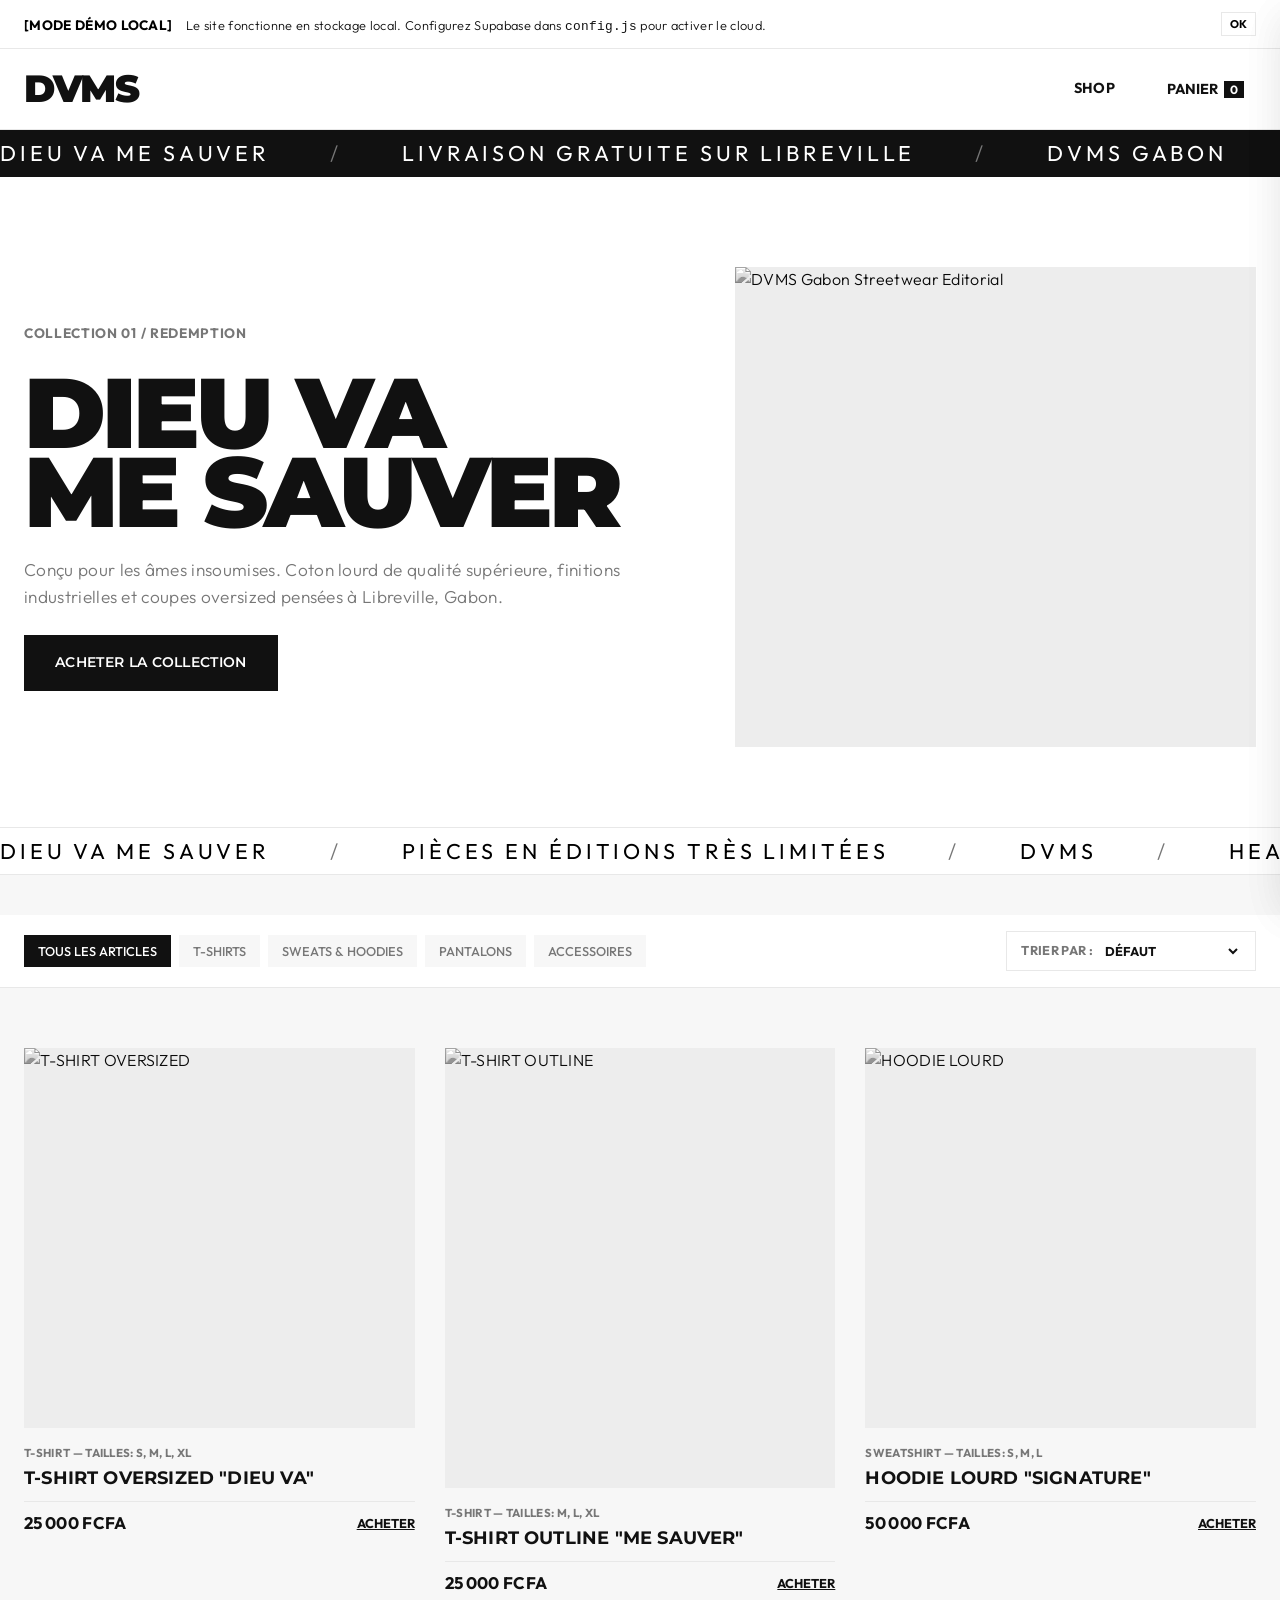
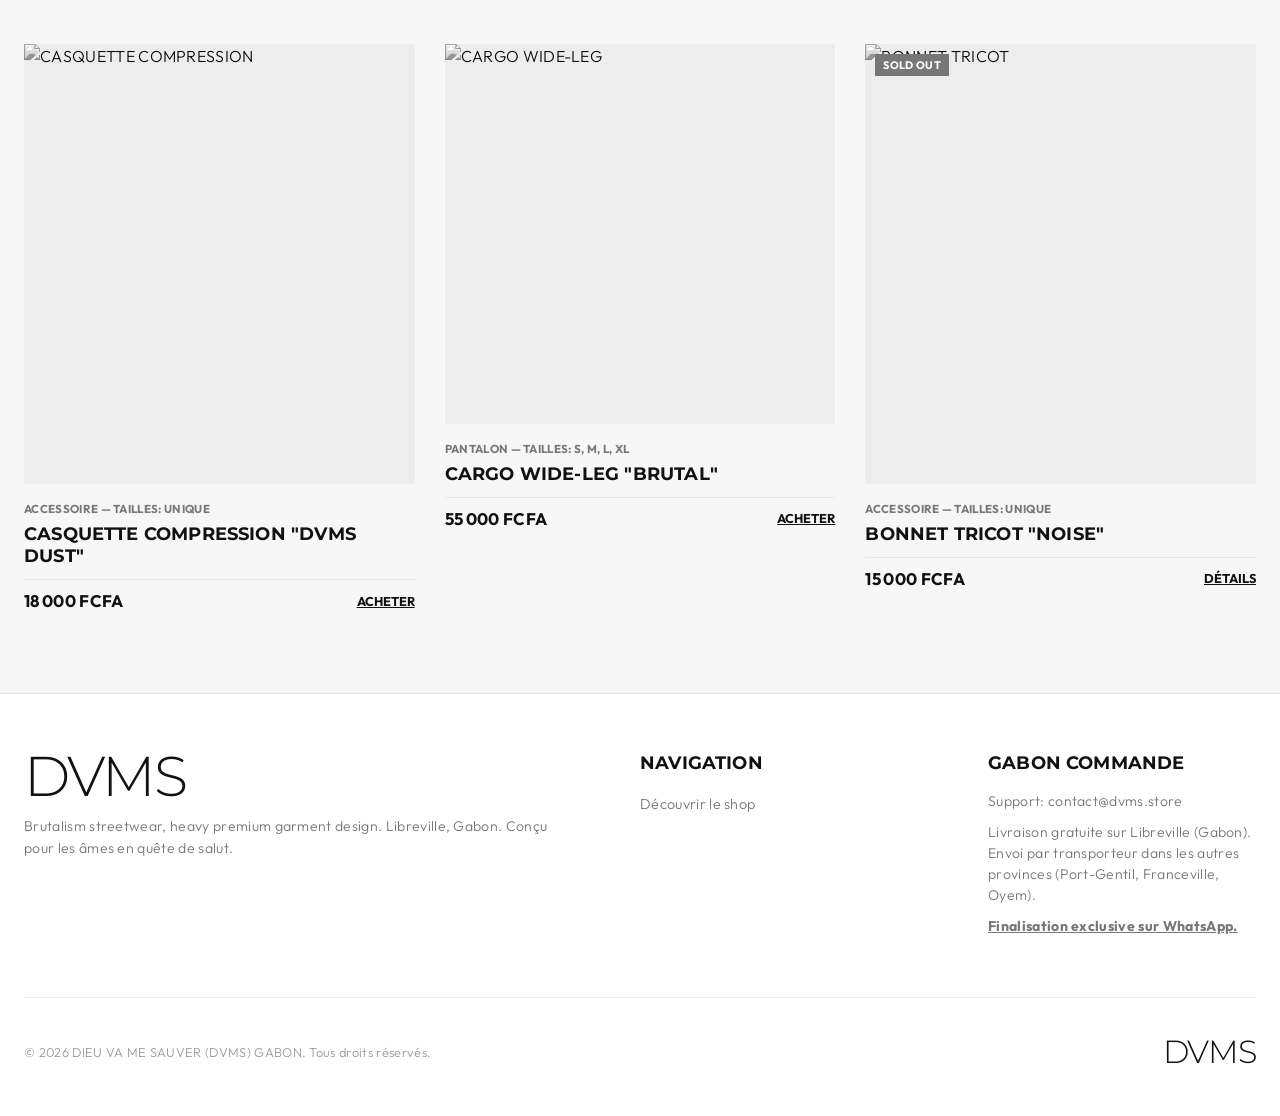
==== index.html @ a9302974 "Initial commit - DVMS Streetwear Gabon" ====
<!DOCTYPE html>
<html lang="fr">
<head>
    <meta charset="UTF-8">
    <meta name="viewport" content="width=device-width, initial-scale=1.0">
    <title>DIEU VA ME SAUVER — DVMS Gabon | Official Streetwear Store</title>
    <meta name="description" content="DVMS — DIEU VA ME SAUVER. Maison de design streetwear premium au Gabon. Commande exclusive via WhatsApp. Envoi national.">
    
    <!-- Modular Stylesheets -->
    <link rel="stylesheet" href="style.css">
    <link rel="stylesheet" href="storefront.css">
    
    <!-- Supabase JS Client library CDN -->
    <script src="https://cdn.jsdelivr.net/npm/@supabase/supabase-js@2"></script>
</head>
<body>

    <!-- Demo Alert Banner (Only displayed if Supabase is unconfigured) -->
    <div id="demo-banner" class="db-setup-alert" style="margin: 0; border: none; border-bottom: var(--border-light); padding: 12px 0; display: none;">
        <div class="container" style="display: flex; flex-direction: row; justify-content: space-between; align-items: center; flex-wrap: wrap; gap: 10px;">
            <div>
                <span class="db-setup-title" style="font-size: 0.85rem; margin: 0; font-family: var(--font-technical); font-weight: bold;">
                    [MODE DÉMO LOCAL]
                </span>
                <span style="font-family: var(--font-technical); font-size: 0.8rem; margin-left: 10px;">
                    Le site fonctionne en stockage local. Configurez Supabase dans <code>config.js</code> pour activer le cloud.
                </span>
            </div>
            <button onclick="document.getElementById('demo-banner').style.display='none';" class="action-btn" style="padding: 4px 8px; font-size: 0.7rem; border-width: 1px;">OK</button>
        </div>
    </div>

    <!-- Navigation Bar -->
    <nav class="navbar">
        <div class="container nav-container">
            <a href="/" class="nav-brand">DVMS</a>
            <div class="nav-links">
                <a href="#shop" class="nav-link">Shop</a>
                <button class="cart-trigger" id="cart-btn" aria-label="Ouvrir le panier">
                    <span>PANIER</span>
                    <span class="cart-badge" id="cart-count">0</span>
                </button>
            </div>
        </div>
    </nav>

    <!-- Top Running Marquee -->
    <div class="marquee-container" aria-hidden="true">
        <div class="marquee-content">
            <span class="marquee-text">DIEU VA ME SAUVER</span>
            <span class="marquee-text">LIVRAISON GRATUITE SUR LIBREVILLE</span>
            <span class="marquee-text">DVMS GABON</span>
            <span class="marquee-text">COMMANDES WHATSAPP UNIQUEMENT</span>
            <!-- Duplicated for seamless loop -->
            <span class="marquee-text">DIEU VA ME SAUVER</span>
            <span class="marquee-text">LIVRAISON GRATUITE SUR LIBREVILLE</span>
            <span class="marquee-text">DVMS GABON</span>
            <span class="marquee-text">COMMANDES WHATSAPP UNIQUEMENT</span>
        </div>
    </div>

    <!-- Nike-Inspired Editorial Hero -->
    <header class="hero">
        <div class="container hero-editorial-grid">
            <div class="hero-brand-statement">
                <div class="hero-subtitle">COLLECTION 01 / REDEMPTION</div>
                
                <!-- Signature Logo from Image -->
                <div class="dieu-va-logo" style="align-items: flex-start;">
                    <span class="solid">DIEU VA</span>
                    <span class="outlined">ME SAUVER</span>
                </div>
                
                <p>
                    Conçu pour les âmes insoumises. Coton lourd de qualité supérieure, finitions industrielles et coupes oversized pensées à Libreville, Gabon.
                </p>
                
                <a href="#shop" class="btn-brutal black-btn">Acheter la collection</a>
            </div>
            
            <div class="hero-image-frame">
                <!-- High fashion moody streetwear visual -->
                <img src="https://images.unsplash.com/photo-1509631179647-0177331693ae?q=80&w=1000&auto=format&fit=crop" alt="DVMS Gabon Streetwear Editorial">
            </div>
        </div>
    </header>

    <!-- Reverse Running Marquee -->
    <div class="marquee-container" aria-hidden="true" style="background-color: #ffffff; color: #000000; border-top: none; border-bottom: var(--border-light);">
        <div class="marquee-content" style="animation-direction: reverse;">
            <span class="marquee-text">DIEU VA ME SAUVER</span>
            <span class="marquee-text">PIÈCES EN ÉDITIONS TRÈS LIMITÉES</span>
            <span class="marquee-text">DVMS</span>
            <span class="marquee-text">HEAVY COTTON 240+ GSM</span>
            <!-- Duplicated for seamless loop -->
            <span class="marquee-text">DIEU VA ME SAUVER</span>
            <span class="marquee-text">PIÈCES EN ÉDITIONS TRÈS LIMITÉES</span>
            <span class="marquee-text">DVMS</span>
            <span class="marquee-text">HEAVY COTTON 240+ GSM</span>
        </div>
    </div>

    <!-- Shop Grid Section -->
    <main class="catalog-section" id="shop">
        <!-- Controls (Filters + Sorting) -->
        <div class="catalog-controls">
            <div class="container controls-container">
                <div class="filter-group" id="category-filters">
                    <button class="filter-btn active" data-filter="all">Tous les articles</button>
                    <button class="filter-btn" data-filter="T-Shirt">T-Shirts</button>
                    <button class="filter-btn" data-filter="Sweatshirt">Sweats & Hoodies</button>
                    <button class="filter-btn" data-filter="Pantalon">Pantalons</button>
                    <button class="filter-btn" data-filter="Accessoire">Accessoires</button>
                </div>
                
                <div class="sort-select-wrapper">
                    <label for="sort-select">Trier par :</label>
                    <select class="sort-select" id="sort-select">
                        <option value="default">Défaut</option>
                        <option value="price-asc">Prix croissant</option>
                        <option value="price-desc">Prix décroissant</option>
                        <option value="name-asc">Nom A-Z</option>
                    </select>
                </div>
            </div>
        </div>

        <!-- Products -->
        <div class="container" style="margin-top: 60px;">
            <div class="product-grid" id="product-grid">
                <!-- Products injected dynamically -->
                <div style="grid-column: 1/-1; text-align: center; padding: 120px 0; font-family: var(--font-technical);">
                    <div style="font-size: 1.3rem; font-weight: bold; margin-bottom: 20px; text-transform: uppercase;">CHARGEMENT DES PIÈCES...</div>
                    <div style="width: 50px; height: 50px; border: 3px solid var(--text-color); border-top-color: transparent; border-radius: 50% !important; margin: 0 auto; animation: spin 0.8s linear infinite;"></div>
                </div>
            </div>
        </div>
    </main>

    <!-- Drawer Backdrop -->
    <div class="overlay" id="overlay"></div>

    <!-- Sliding Product Detail Panel -->
    <section class="side-panel" id="detail-panel" aria-hidden="true">
        <div class="panel-header">
            <span class="panel-title">PIÈCE</span>
            <button class="panel-close" id="detail-close" aria-label="Fermer le panneau">&times;</button>
        </div>
        <div class="panel-body" id="detail-body">
            <!-- Injected dynamically -->
        </div>
        <div class="panel-footer" id="detail-footer">
            <!-- Injected dynamically -->
        </div>
    </section>

    <!-- Sliding Shopping Cart Panel -->
    <section class="side-panel" id="cart-panel" aria-hidden="true">
        <div class="panel-header">
            <span class="panel-title">PANIER</span>
            <button class="panel-close" id="cart-close" aria-label="Fermer le panier">&times;</button>
        </div>
        <div class="panel-body">
            <div class="cart-items-list" id="cart-items">
                <!-- Cart items injected dynamically -->
            </div>
        </div>
        <div class="panel-footer">
            <div class="cart-totals">
                <div class="cart-total-row">
                    <span>Sous-total</span>
                    <span id="cart-subtotal">0 FCFA</span>
                </div>
                <div class="cart-total-row">
                    <span>Livraison (Gabon)</span>
                    <span style="font-weight: bold;">GRATUITE</span>
                </div>
                <div class="cart-total-row grand-total">
                    <span>TOTAL</span>
                    <span id="cart-total">0 FCFA</span>
                </div>
            </div>
            
            <button class="btn-brutal black-btn" id="checkout-btn" style="width: 100%; margin-top: 15px;">
                Passer la commande sur WhatsApp
            </button>
            <div style="font-family: var(--font-technical); font-size: 0.78rem; text-align: center; color: var(--text-muted); margin-top: 10px; line-height: 1.4;">
                Aucune transaction n'a lieu sur le site. Vous serez redirigé vers WhatsApp avec votre panier pour finaliser avec l'équipe DVMS Gabon.
            </div>
        </div>
    </section>

    <!-- Footer -->
    <footer class="footer">
        <div class="container">
            <div class="footer-grid">
                <div class="footer-brand-section">
                    <div class="footer-logo">DVMS</div>
                    <div class="footer-desc">
                        Brutalism streetwear, heavy premium garment design. Libreville, Gabon. Conçu pour les âmes en quête de salut.
                    </div>
                </div>
                <div>
                    <h3 class="footer-title">Navigation</h3>
                    <ul class="footer-links">
                        <li class="footer-link-item"><a href="#shop">Découvrir le shop</a></li>
                    </ul>
                </div>
                <div>
                    <h3 class="footer-title">Gabon Commande</h3>
                    <div class="footer-info-row">Support: contact@dvms.store</div>
                    <div class="footer-info-row">Livraison gratuite sur Libreville (Gabon). Envoi par transporteur dans les autres provinces (Port-Gentil, Franceville, Oyem).</div>
                    <div class="footer-info-row" style="font-weight: bold; text-decoration: underline;">Finalisation exclusive sur WhatsApp.</div>
                </div>
            </div>
            
            <div class="footer-bottom">
                <div class="footer-copy">
                    &copy; 2026 DIEU VA ME SAUVER (DVMS) GABON. Tous droits réservés.
                </div>
                <div class="footer-abbreviation">DVMS</div>
            </div>
        </div>
    </footer>

    <style>
        @keyframes spin {
            0% { transform: rotate(0deg); }
            100% { transform: rotate(360deg); }
        }
    </style>

    <!-- Modular Script Injections -->
    <script src="config.js"></script>
    <script src="database.js"></script>
    <script src="cart.js"></script>
    <script src="app.js" defer></script>
</body>
</html>
---- style.css ----
/* ====================================================================
   DIEU VA ME SAUVER (DVMS) - Unified Clean Design System
   ==================================================================== */

@import url('https://fonts.googleapis.com/css2?family=Montserrat:wght@400;600;700;800;900&family=Outfit:wght@300;400;500;600;700&display=swap');

:root {
    /* Color Tokens (Luxurious Stark Monochrome) */
    --bg-color: #f7f7f7;
    --card-bg: #ffffff;
    --text-color: #111111;
    --text-muted: #777777;
    --accent-dark: #111111;
    --accent-light: #ffffff;
    
    /* Clean Streetwear Layout Tokens (Shopify Impulse-style) */
    --border-light: 1px solid #e8e8e8;
    --border-medium: 1px solid #111111;
    --border-dashed: 1px dashed #cccccc;
    
    --shadow-soft: 0px 10px 30px rgba(0, 0, 0, 0.04);
    --shadow-medium: 0px 15px 40px rgba(0, 0, 0, 0.06);
    
    /* Premium Typography (Unified System - Max 2 Fonts) */
    --font-heading: 'Montserrat', sans-serif;
    --font-body: 'Outfit', sans-serif;
    --font-technical: 'Outfit', sans-serif; /* Unified to Outfit */
    
    --transition-speed: 0.22s;
}

/* Base Reset */
* {
    box-sizing: border-box;
    margin: 0;
    padding: 0;
    border-radius: 0px !important; /* STRICT SHARP CORNERS */
}

html {
    scroll-behavior: smooth;
}

body {
    background-color: var(--bg-color);
    color: var(--text-color);
    font-family: var(--font-body);
    font-weight: 300;
    line-height: 1.5;
    letter-spacing: 0.02em;
    overflow-x: hidden;
    cursor: default;
}

/* Custom Text Selection */
::selection {
    background-color: var(--text-color);
    color: var(--accent-light);
}

/* Custom Scrollbar */
::-webkit-scrollbar {
    width: 8px;
}
::-webkit-scrollbar-track {
    background: var(--bg-color);
}
::-webkit-scrollbar-thumb {
    background: #cccccc;
    border: 2px solid var(--bg-color);
}
::-webkit-scrollbar-thumb:hover {
    background: #999999;
}

/* Base Typographic Hierarchies */
h1, h2, h3, h4, h5, h6 {
    font-family: var(--font-heading);
    font-weight: 700;
    text-transform: uppercase;
    line-height: 1.05;
    letter-spacing: 0.01em;
}

p {
    font-family: var(--font-body);
    font-weight: 300;
}

/* ━━━ BRAND LOGO SYSTEM (MATCHES BRAND IMAGE STYLE) ━━━ */
.dieu-va-logo {
    display: flex;
    flex-direction: column;
    align-items: center;
    justify-content: center;
    line-height: 0.8;
    text-align: center;
    user-select: none;
}

.dieu-va-logo .solid {
    font-family: var(--font-heading);
    font-size: clamp(2.5rem, 8.5vw, 6.2rem);
    font-weight: 900;
    color: var(--text-color);
    letter-spacing: -0.04em;
}

.dieu-va-logo .outlined {
    font-family: var(--font-heading);
    font-size: clamp(2.5rem, 8.5vw, 6.2rem);
    font-weight: 900;
    color: var(--text-color); /* Transformed outlined styling to a solid clean brand face */
    letter-spacing: -0.04em;
}

/* Unified Container Layout */
.container {
    width: 100%;
    max-width: 1440px;
    margin: 0 auto;
    padding: 0 24px;
}

/* ━━━ REFINED PREMIUM BUTTONS ━━━ */
.btn-brutal {
    display: inline-flex;
    align-items: center;
    justify-content: center;
    gap: 12px;
    font-family: var(--font-heading);
    font-weight: 600;
    text-transform: uppercase;
    font-size: 0.9rem;
    padding: 16px 30px;
    background-color: var(--card-bg);
    color: var(--text-color);
    border: var(--border-medium);
    cursor: pointer;
    text-decoration: none;
    transition: all var(--transition-speed) cubic-bezier(0.16, 1, 0.3, 1);
    user-select: none;
}

.btn-brutal:hover {
    background-color: var(--text-color);
    color: var(--accent-light);
}

.btn-brutal.black-btn {
    background-color: var(--text-color);
    color: var(--accent-light);
    border: var(--border-medium);
}

.btn-brutal.black-btn:hover {
    background-color: #222222;
    color: var(--accent-light);
}

.btn-brutal:disabled {
    opacity: 0.25;
    cursor: not-allowed;
    background-color: #eaeaea !important;
    border-color: #cccccc !important;
    color: #999999 !important;
}

/* ━━━ INPUT AND FORM ELEMENTS (REFINED STREETWEAR) ━━━ */
.form-group {
    display: flex;
    flex-direction: column;
    gap: 8px;
    margin-bottom: 20px;
}

.form-label {
    font-family: var(--font-heading);
    font-weight: 600;
    text-transform: uppercase;
    font-size: 0.78rem;
    letter-spacing: 0.05em;
    color: var(--text-color);
}

.form-input {
    width: 100%;
    border: var(--border-light);
    padding: 12px 14px;
    font-family: var(--font-body);
    font-size: 0.95rem;
    background-color: var(--card-bg);
    outline: none;
    transition: all var(--transition-speed);
}

.form-input:focus {
    border-color: var(--text-color);
    background-color: #fafafa;
}

.form-input::placeholder {
    color: #bbbbbb;
}

/* ━━━ SYSTEM NOTIFICATIONS AND BADGES ━━━ */
.db-setup-alert {
    background-color: var(--card-bg);
    border: var(--border-light);
    box-shadow: var(--shadow-soft);
    padding: 24px;
    margin-bottom: 40px;
    display: flex;
    flex-direction: column;
    gap: 10px;
}

.db-setup-title {
    font-family: var(--font-heading);
    font-size: 1.05rem;
    color: #000000;
    text-transform: uppercase;
}

.db-setup-desc {
    font-family: var(--font-technical);
    font-size: 0.85rem;
    color: var(--text-muted);
    line-height: 1.5;
}

.action-btn {
    background: none;
    border: var(--border-light);
    padding: 6px 14px;
    font-family: var(--font-technical);
    font-size: 0.8rem;
    font-weight: bold;
    cursor: pointer;
    text-transform: uppercase;
    transition: all var(--transition-speed);
    background-color: var(--card-bg);
}

.action-btn:hover {
    background-color: var(--text-color);
    color: var(--accent-light);
    border-color: var(--text-color);
}

/* Backdrop Overlay */
.overlay {
    position: fixed;
    top: 0;
    left: 0;
    width: 100vw;
    height: 100vh;
    background-color: rgba(0, 0, 0, 0.35);
    backdrop-filter: blur(4px);
    z-index: 150;
    opacity: 0;
    pointer-events: none;
    transition: opacity var(--transition-speed) ease;
}

.overlay.open {
    opacity: 1;
    pointer-events: auto;
}

.panel-close {
    background: none;
    border: none;
    width: 32px;
    height: 32px;
    display: flex;
    align-items: center;
    justify-content: center;
    font-size: 1.6rem;
    font-weight: 300;
    cursor: pointer;
    color: var(--text-muted);
    transition: color var(--transition-speed);
}

.panel-close:hover {
    color: var(--text-color);
}
---- storefront.css ----
/* ====================================================================
   DIEU VA ME SAUVER (DVMS) - Clean E-Commerce Storefront Styles
   ==================================================================== */

/* ━━━━━━━━━━━━━━━━━━━━━━━━━━━━━━━━━━━━━━━━━━━━━━━━━━━━━━━━━━━━━━━━━━━━
   1. DEFAULT MOBILE STYLES (Mobile-First Baseline)
   ━━━━━━━━━━━━━━━━━━━━━━━━━━━━━━━━━━━━━━━━━━━━━━━━━━━━━━━━━━━━━━━━━━━━ */

/* ━━━ NAVBAR ━━━ */
.navbar {
    background-color: var(--card-bg);
    border-bottom: var(--border-light);
    position: sticky;
    top: 0;
    z-index: 100;
    transition: background-color var(--transition-speed);
}

.navbar .nav-container {
    display: flex;
    justify-content: space-between;
    align-items: center;
    height: 70px;
}

.nav-brand {
    font-family: var(--font-heading);
    font-size: 1.8rem;
    font-weight: 900;
    letter-spacing: -1.5px;
    text-decoration: none;
    color: var(--text-color);
    transition: opacity var(--transition-speed);
}

.nav-brand:hover {
    opacity: 0.8;
}

.nav-links {
    display: flex;
    gap: 16px;
    align-items: center;
}

.nav-link {
    font-family: var(--font-technical);
    text-transform: uppercase;
    font-size: 0.85rem;
    font-weight: 700;
    text-decoration: none;
    color: var(--text-color);
    padding: 4px 8px;
    transition: opacity var(--transition-speed);
}

.nav-link:hover {
    opacity: 0.7;
}

.cart-trigger {
    background: none;
    border: none;
    padding: 6px 12px;
    font-family: var(--font-technical);
    font-size: 0.85rem;
    font-weight: bold;
    cursor: pointer;
    display: flex;
    align-items: center;
    gap: 6px;
    color: var(--text-color);
    transition: opacity var(--transition-speed);
}

.cart-trigger:hover {
    opacity: 0.7;
}

.cart-badge {
    background: var(--text-color);
    color: var(--accent-light);
    padding: 1px 6px;
    font-size: 0.75rem;
    font-weight: bold;
}

/* ━━━ SCROLLING TICKERS (MARQUEES) ━━━ */
.marquee-container {
    background-color: var(--text-color);
    color: var(--accent-light);
    overflow: hidden;
    padding: 7px 0;
    display: flex;
    user-select: none;
}

.marquee-content {
    display: flex;
    white-space: nowrap;
    animation: marquee 36s linear infinite;
    gap: 60px;
}

.marquee-text {
    font-family: var(--font-technical);
    font-size: 0.78rem;
    font-weight: 400;
    text-transform: uppercase;
    display: flex;
    align-items: center;
    gap: 60px;
    letter-spacing: 0.18em;
}

.marquee-text::after {
    content: "/";
    color: var(--text-muted);
    font-weight: 300;
}

@keyframes marquee {
    0% { transform: translateX(0%); }
    100% { transform: translateX(-50%); }
}

/* ━━━ HERO SECTION (MOBILE EDITORIAL BANNERS) ━━━ */
.hero {
    border-bottom: var(--border-light);
    padding: 40px 0;
    background-color: var(--card-bg);
    position: relative;
    overflow: hidden;
}

.hero-subtitle {
    font-family: var(--font-technical);
    text-transform: uppercase;
    font-weight: bold;
    font-size: 0.85rem;
    letter-spacing: 0.05em;
    color: var(--text-muted);
    margin-bottom: 6px;
    display: inline-block;
}

.hero-editorial-grid {
    display: grid;
    grid-template-columns: 1fr;
    gap: 30px;
    align-items: center;
    margin-top: 10px;
}

.hero-image-frame {
    height: 320px;
    overflow: hidden;
    position: relative;
    background-color: #ededed;
}

.hero-image-frame img {
    width: 100%;
    height: 100%;
    object-fit: cover;
    filter: grayscale(100%) contrast(108%);
    transition: transform var(--transition-speed);
}

.hero-image-frame:hover img {
    transform: scale(1.02);
}

.hero-brand-statement {
    display: flex;
    flex-direction: column;
    align-items: flex-start;
    gap: 16px;
}

.hero-brand-statement p {
    font-size: 0.95rem;
    color: var(--text-muted);
    font-family: var(--font-body);
    line-height: 1.6;
}

/* ━━━ CATALOG CONTROL PANEL ━━━ */
.catalog-controls {
    border-bottom: var(--border-light);
    background-color: var(--card-bg);
    padding: 16px 0;
}

.controls-container {
    display: flex;
    flex-direction: column;
    justify-content: flex-start;
    align-items: stretch;
    gap: 20px;
}

.filter-group {
    display: flex;
    flex-wrap: wrap;
    gap: 8px;
}

.filter-btn {
    background-color: var(--bg-color);
    border: none;
    color: var(--text-muted);
    padding: 8px 14px;
    font-family: var(--font-body);
    font-weight: 500;
    text-transform: uppercase;
    cursor: pointer;
    font-size: 0.8rem;
    flex-grow: 1;
    text-align: center;
    transition: all var(--transition-speed);
}

.filter-btn:hover, .filter-btn.active {
    background-color: var(--text-color);
    color: var(--accent-light);
}

.sort-select-wrapper {
    position: relative;
    border: var(--border-light);
    background: var(--card-bg);
    display: flex;
    align-items: center;
    padding: 0 14px;
    height: 40px;
}

.sort-select-wrapper label {
    font-family: var(--font-technical);
    font-weight: bold;
    text-transform: uppercase;
    margin-right: 8px;
    font-size: 0.8rem;
    color: var(--text-muted);
}

.sort-select {
    background: none;
    border: none;
    outline: none;
    font-family: var(--font-technical);
    font-weight: bold;
    font-size: 0.8rem;
    text-transform: uppercase;
    cursor: pointer;
    flex-grow: 1;
    color: var(--text-color);
}

/* ━━━ BORDERLESS PRODUCT GRID (B5N STYLE) ━━━ */
.catalog-section {
    padding: 40px 0 80px 0;
}

.product-grid {
    display: grid;
    grid-template-columns: repeat(2, 1fr);
    gap: 24px 16px;
}

.product-card {
    background-color: transparent;
    display: flex;
    flex-direction: column;
    position: relative;
    border: none !important;
    box-shadow: none !important;
}

.product-image-container {
    width: 100%;
    height: 220px;
    overflow: hidden;
    position: relative;
    background-color: #ededed;
    border-bottom: none !important;
}

.product-image {
    width: 100%;
    height: 100%;
    object-fit: cover;
    filter: grayscale(100%) contrast(105%);
    transition: transform 0.45s cubic-bezier(0.16, 1, 0.3, 1), filter 0.45s ease;
}

.product-card:hover .product-image {
    transform: scale(1.05);
    filter: grayscale(0%) contrast(100%); /* Returns soft natural streetwear color on hover! */
}

.product-badge {
    position: absolute;
    top: 10px;
    left: 10px;
    background-color: var(--text-color);
    color: var(--accent-light);
    font-family: var(--font-technical);
    font-size: 0.68rem;
    font-weight: bold;
    padding: 3px 8px;
    text-transform: uppercase;
    z-index: 10;
    box-shadow: none !important;
}

.product-badge.sold-out-badge {
    background-color: #777777;
    color: var(--accent-light);
    text-decoration: none;
}

.product-info {
    padding: 12px 0 0 0; /* No card padding, sits cleanly below */
    display: flex;
    flex-direction: column;
    gap: 4px;
    flex-grow: 1;
}

.product-category {
    font-family: var(--font-technical);
    text-transform: uppercase;
    font-size: 0.72rem;
    font-weight: bold;
    color: var(--text-muted);
}

.product-title {
    font-family: var(--font-heading);
    font-weight: 700;
    font-size: 0.95rem;
    line-height: 1.2;
    color: var(--text-color);
    transition: opacity var(--transition-speed);
}

.product-card:hover .product-title {
    opacity: 0.8;
}

.product-bottom {
    display: flex;
    justify-content: space-between;
    align-items: center;
    margin-top: 6px;
    padding-top: 8px;
    border-top: var(--border-light);
}

.product-price {
    font-family: var(--font-technical);
    font-size: 0.95rem;
    font-weight: bold;
    color: var(--text-color);
}

.product-view-btn {
    border: none;
    background: none;
    color: var(--text-color);
    padding: 4px 0;
    font-family: var(--font-technical);
    font-size: 0.8rem;
    font-weight: bold;
    text-transform: uppercase;
    cursor: pointer;
    text-decoration: underline;
    box-shadow: none !important;
    transition: opacity var(--transition-speed);
}

.product-view-btn:hover {
    opacity: 0.7;
}

/* ━━━ LATERAL BLUEPRINT SLIDERS (B5N LUXURY) ━━━ */
.side-panel {
    position: fixed;
    top: 0;
    right: 0;
    width: 100%;
    height: 100%;
    background-color: var(--card-bg);
    z-index: 200;
    display: flex;
    flex-direction: column;
    transform: translateX(100%);
    transition: transform 0.38s cubic-bezier(0.16, 1, 0.3, 1);
    box-shadow: var(--shadow-medium);
    border-left: none !important;
}

.side-panel.open {
    transform: translateX(0);
}

.panel-header {
    padding: 20px 24px;
    border-bottom: var(--border-light);
    display: flex;
    justify-content: space-between;
    align-items: center;
    background-color: var(--card-bg);
}

.panel-title {
    font-family: var(--font-heading);
    font-weight: 800;
    font-size: 1.45rem;
    letter-spacing: -0.5px;
}

.panel-body {
    padding: 24px;
    overflow-y: auto;
    flex-grow: 1;
    display: flex;
    flex-direction: column;
    gap: 24px;
}

.panel-footer {
    padding: 24px;
    border-top: var(--border-light);
    background-color: var(--card-bg);
    display: flex;
    flex-direction: column;
    gap: 14px;
}

/* DETAILS DRAWER SPECIFICS */
.detail-image-wrapper {
    width: 100%;
    height: 280px;
    overflow: hidden;
    position: relative;
    background-color: #f2f2f2;
    border: none !important;
    box-shadow: none !important;
}

.detail-image {
    width: 100%;
    height: 100%;
    object-fit: cover;
    filter: grayscale(100%) contrast(105%);
}

.detail-meta {
    display: flex;
    justify-content: space-between;
    align-items: center;
    border-bottom: var(--border-light);
    padding-bottom: 12px;
}

.detail-category {
    font-family: var(--font-technical);
    text-transform: uppercase;
    font-weight: bold;
    color: var(--text-muted);
    font-size: 0.8rem;
}

.detail-price {
    font-family: var(--font-technical);
    font-size: 1.35rem;
    font-weight: bold;
    color: var(--text-color);
}

.detail-description {
    font-size: 0.95rem;
    color: #444444;
    line-height: 1.6;
    font-family: var(--font-body);
}

.size-selector-label {
    font-family: var(--font-heading);
    font-weight: 600;
    text-transform: uppercase;
    font-size: 0.8rem;
    letter-spacing: 0.05em;
    margin-bottom: 8px;
    color: var(--text-muted);
}

.size-grid {
    display: flex;
    gap: 8px;
    flex-wrap: wrap;
}

.color-btn {
    border: var(--border-light);
    background-color: var(--card-bg);
    padding: 8px 16px;
    font-family: var(--font-body);
    font-weight: 400;
    font-size: 0.85rem;
    cursor: pointer;
    transition: all var(--transition-speed);
}

.color-btn:hover {
    background-color: #fafafa;
    border-color: var(--text-color);
}

.color-btn.active {
    background-color: var(--text-color);
    color: var(--accent-light);
    border-color: var(--text-color);
    box-shadow: none !important;
    transform: none !important;
}

.size-btn {
    border: var(--border-light);
    background-color: var(--card-bg);
    width: 44px;
    height: 44px;
    display: flex;
    align-items: center;
    justify-content: center;
    font-family: var(--font-technical);
    font-weight: bold;
    font-size: 0.95rem;
    cursor: pointer;
    transition: all var(--transition-speed);
}

.size-btn:hover {
    background-color: #fafafa;
    border-color: var(--text-color);
}

.size-btn.active {
    background-color: var(--text-color);
    color: var(--accent-light);
    border-color: var(--text-color);
    box-shadow: none !important;
    transform: none !important;
}

.size-btn:disabled {
    opacity: 0.2;
    cursor: not-allowed;
    text-decoration: line-through;
}

/* ━━━ SHOPPING CART DRAWERS SPECIFICS ━━━ */
.cart-empty-message {
    font-family: var(--font-technical);
    text-align: center;
    padding: 40px 0;
    color: var(--text-muted);
    font-size: 0.95rem;
    border: var(--border-dashed);
}

.cart-items-list {
    display: flex;
    flex-direction: column;
    gap: 16px;
}

.cart-item {
    display: flex;
    background-color: var(--card-bg);
    position: relative;
    border: none !important;
    border-bottom: var(--border-light) !important;
    box-shadow: none !important;
    padding-bottom: 16px;
}

.cart-item-image {
    width: 80px;
    height: 100px;
    object-fit: cover;
    filter: grayscale(100%);
    background-color: #f2f2f2;
    border: none !important;
}

.cart-item-details {
    padding: 6px 0 6px 14px;
    display: flex;
    flex-direction: column;
    justify-content: space-between;
    flex-grow: 1;
}

.cart-item-title {
    font-family: var(--font-heading);
    font-weight: 700;
    font-size: 0.9rem;
    text-transform: uppercase;
    line-height: 1.2;
    margin-bottom: 4px;
    padding-right: 18px;
}

.cart-item-meta {
    font-family: var(--font-technical);
    font-size: 0.78rem;
    color: var(--text-muted);
}

.cart-item-bottom {
    display: flex;
    justify-content: space-between;
    align-items: center;
    margin-top: 6px;
}

.cart-item-qty {
    display: flex;
    align-items: center;
    border: var(--border-light);
    background-color: var(--bg-color);
}

.qty-btn {
    border: none;
    background: none;
    width: 32px;
    height: 32px;
    font-weight: bold;
    cursor: pointer;
    display: flex;
    align-items: center;
    justify-content: center;
    font-family: var(--font-technical);
    font-size: 1rem;
}

.qty-btn:hover {
    background-color: #eaeaea;
}

.qty-val {
    font-family: var(--font-technical);
    font-size: 0.85rem;
    padding: 0 8px;
    font-weight: bold;
}

.cart-item-price {
    font-family: var(--font-technical);
    font-weight: bold;
    font-size: 0.9rem;
    color: var(--text-color);
}

.cart-item-remove {
    position: absolute;
    top: 6px;
    right: 0;
    background: none;
    border: none;
    cursor: pointer;
    font-size: 1.1rem;
    color: var(--text-muted);
    display: flex;
    align-items: center;
    justify-content: center;
    transition: color var(--transition-speed);
}

.cart-item-remove:hover {
    color: #ff0000;
}

.cart-totals {
    display: flex;
    flex-direction: column;
    gap: 8px;
}

.cart-total-row {
    display: flex;
    justify-content: space-between;
    font-family: var(--font-technical);
    font-size: 0.95rem;
    color: var(--text-muted);
}

.cart-total-row.grand-total {
    font-family: var(--font-heading);
    font-size: 1.45rem;
    color: var(--text-color);
    border-top: var(--border-light);
    padding-top: 14px;
    margin-top: 8px;
}

/* ━━━ FOOTER (CLEAN FASHION) ━━━ */
.footer {
    background-color: var(--card-bg);
    color: var(--text-color);
    border-top: var(--border-light);
    padding: 60px 0 40px 0;
}

.footer-grid {
    display: grid;
    grid-template-columns: 1fr;
    gap: 40px;
    margin-bottom: 50px;
}

.footer-brand-section {
    display: flex;
    flex-direction: column;
    gap: 16px;
}

.footer-logo {
    font-family: var(--font-heading);
    font-size: 3.5rem;
    line-height: 0.8;
    letter-spacing: -2px;
    text-transform: uppercase;
}

.footer-desc {
    font-family: var(--font-technical);
    font-size: 0.88rem;
    max-width: 100%;
    color: var(--text-muted);
    line-height: 1.6;
}

.footer-title {
    font-family: var(--font-heading);
    font-size: 1.1rem;
    font-weight: 700;
    margin-bottom: 18px;
}

.footer-links {
    list-style: none;
    display: flex;
    flex-direction: column;
    gap: 10px;
}

.footer-link-item a {
    color: var(--text-muted);
    text-decoration: none;
    font-family: var(--font-body);
    font-size: 0.9rem;
    transition: color var(--transition-speed);
}

.footer-link-item a:hover {
    color: var(--text-color);
    text-decoration: underline;
}

.footer-info-row {
    font-family: var(--font-technical);
    font-size: 0.88rem;
    color: var(--text-muted);
    margin-bottom: 10px;
    line-height: 1.5;
}

.footer-bottom {
    border-top: var(--border-light);
    padding-top: 30px;
    display: flex;
    flex-direction: column;
    align-items: flex-start;
    gap: 16px;
}

.footer-copy {
    font-family: var(--font-technical);
    font-size: 0.8rem;
    color: #999999;
}

.footer-abbreviation {
    font-family: var(--font-heading);
    font-size: 2rem;
    letter-spacing: -1px;
}


/* ━━━━━━━━━━━━━━━━━━━━━━━━━━━━━━━━━━━━━━━━━━━━━━━━━━━━━━━━━━━━━━━━━━━━
   2. PROGRESSIVE TABLET LAYOUT ENHANCEMENTS (min-width: 768px)
   ━━━━━━━━━━━━━━━━━━━━━━━━━━━━━━━━━━━━━━━━━━━━━━━━━━━━━━━━━━━━━━━━━━━━ */
@media (min-width: 768px) {
    .navbar .nav-container {
        height: 80px;
    }
    
    .nav-brand {
        font-size: 2.2rem;
    }
    
    .nav-links {
        gap: 20px;
    }
    
    .cart-trigger {
        font-size: 0.9rem;
    }
    
    .marquee-text {
        font-size: 1.35rem;
    }
    
    .hero {
        padding: 60px 0;
    }
    
    .hero-editorial-grid {
        grid-template-columns: 1.1fr 1fr;
        gap: 40px;
    }
    
    .hero-image-frame {
        height: 400px;
    }
    
    .controls-container {
        flex-direction: row;
        justify-content: space-between;
        align-items: center;
        gap: 20px;
    }
    
    .filter-btn {
        flex-grow: 0;
    }
    
    .product-grid {
        grid-template-columns: repeat(2, 1fr);
        gap: 36px 24px;
    }
    
    .side-panel {
        max-width: 500px;
        border-left: var(--border-light) !important;
    }
    
    .detail-image-wrapper {
        height: 320px;
    }
    
    /* Progressive overrides for product cards at tablet width */
    .product-image-container {
        height: 380px;
    }
    
    .product-info {
        padding: 16px 0 0 0;
        gap: 6px;
    }
    
    .product-title {
        font-size: 1.15rem;
    }
    
    .product-price {
        font-size: 1.05rem;
    }
}

/* ━━━━━━━━━━━━━━━━━━━━━━━━━━━━━━━━━━━━━━━━━━━━━━━━━━━━━━━━━━━━━━━━━━━━
   3. PROGRESSIVE DESKTOP LAYOUT ENHANCEMENTS (min-width: 1024px)
   ━━━━━━━━━━━━━━━━━━━━━━━━━━━━━━━━━━━━━━━━━━━━━━━━━━━━━━━━━━━━━━━━━━━━ */
@media (min-width: 1024px) {
    .nav-brand {
        font-size: 2.4rem;
    }
    
    .nav-links {
        gap: 28px;
    }
    
    .nav-link {
        font-size: 0.9rem;
        padding: 6px 12px;
    }
    
    .hero {
        padding: 80px 0;
    }
    
    .hero-editorial-grid {
        grid-template-columns: 1.25fr 1fr;
        gap: 60px;
    }
    
    .hero-image-frame {
        height: 480px;
    }
    
    .hero-brand-statement {
        gap: 24px;
    }
    
    .hero-brand-statement p {
        font-size: 1.08rem;
    }
    
    .product-grid {
        grid-template-columns: repeat(3, 1fr);
        gap: 48px 30px;
    }
    
    .product-card:nth-child(even) .product-image-container {
        height: 440px;
    }
    
    .footer-grid {
        grid-template-columns: 2fr 1fr 1fr;
        gap: 80px;
    }
    
    .footer-bottom {
        flex-direction: row;
        justify-content: space-between;
        align-items: center;
    }
}
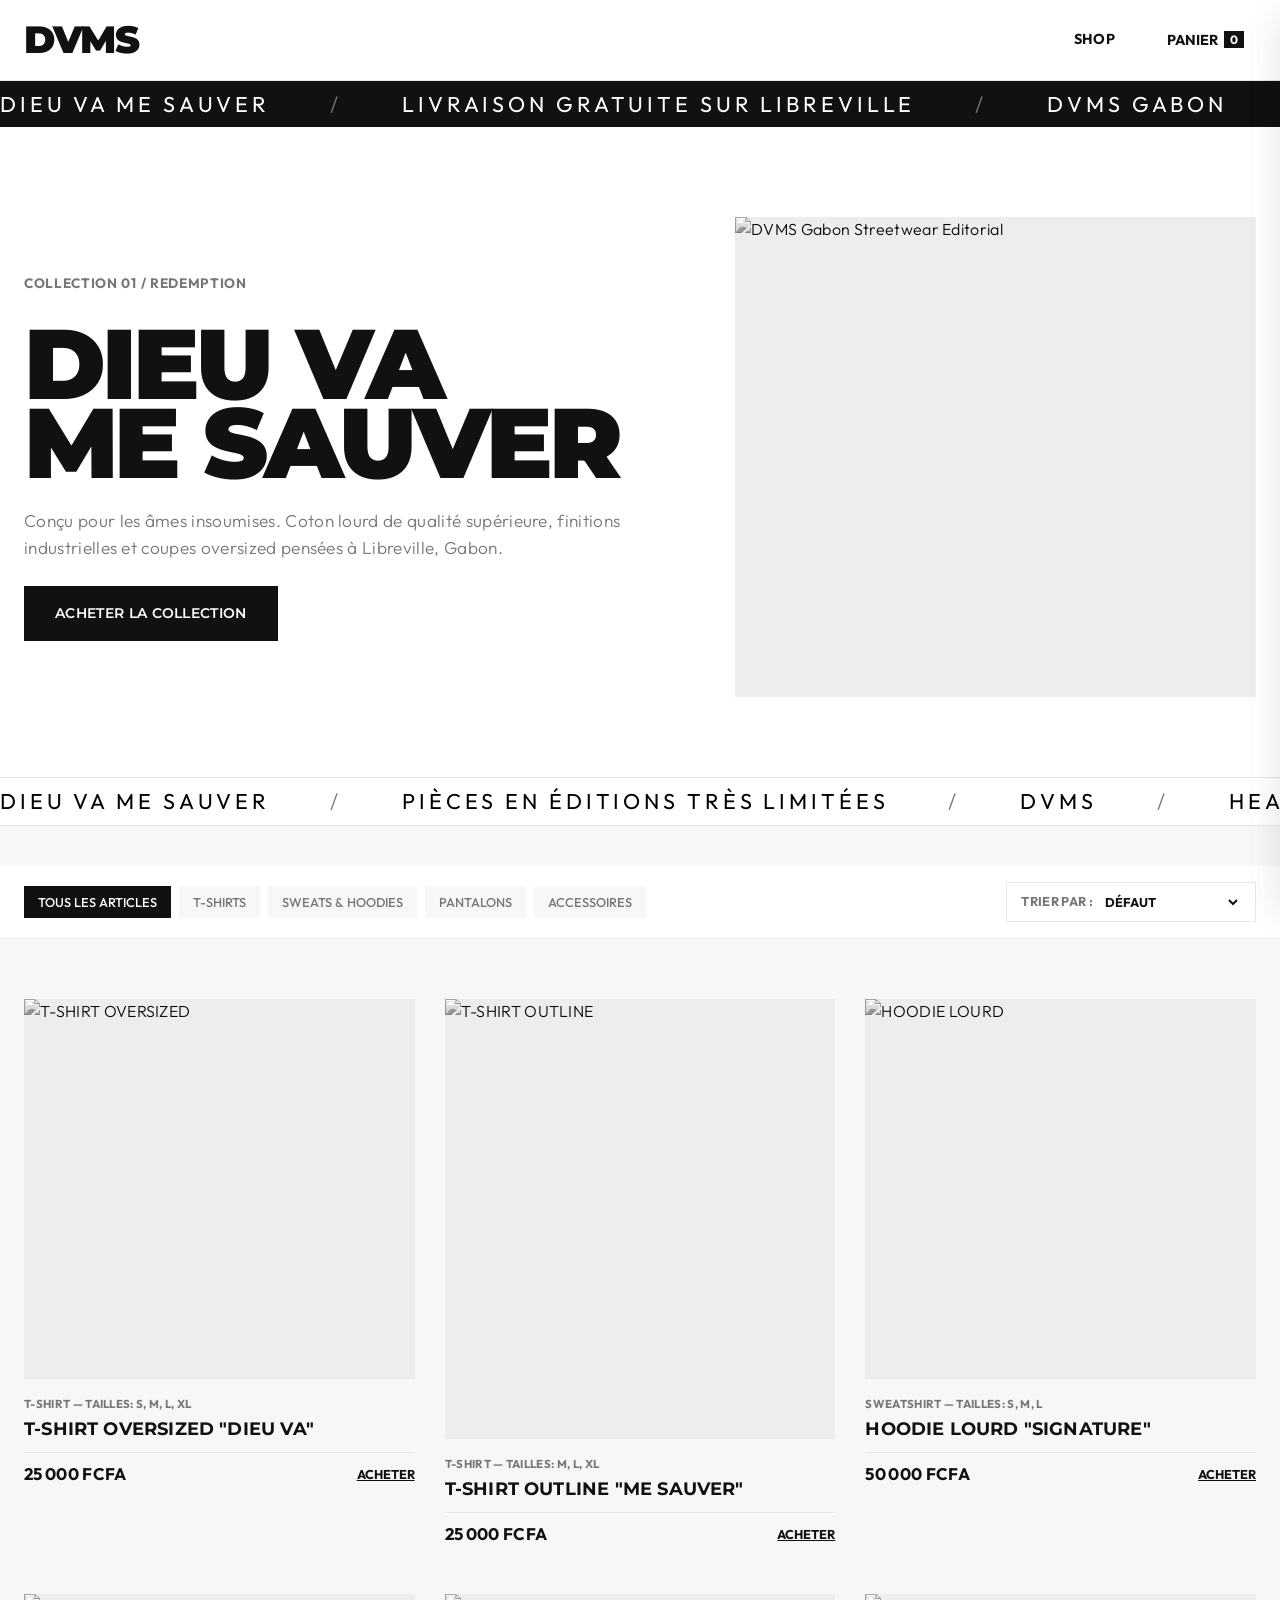
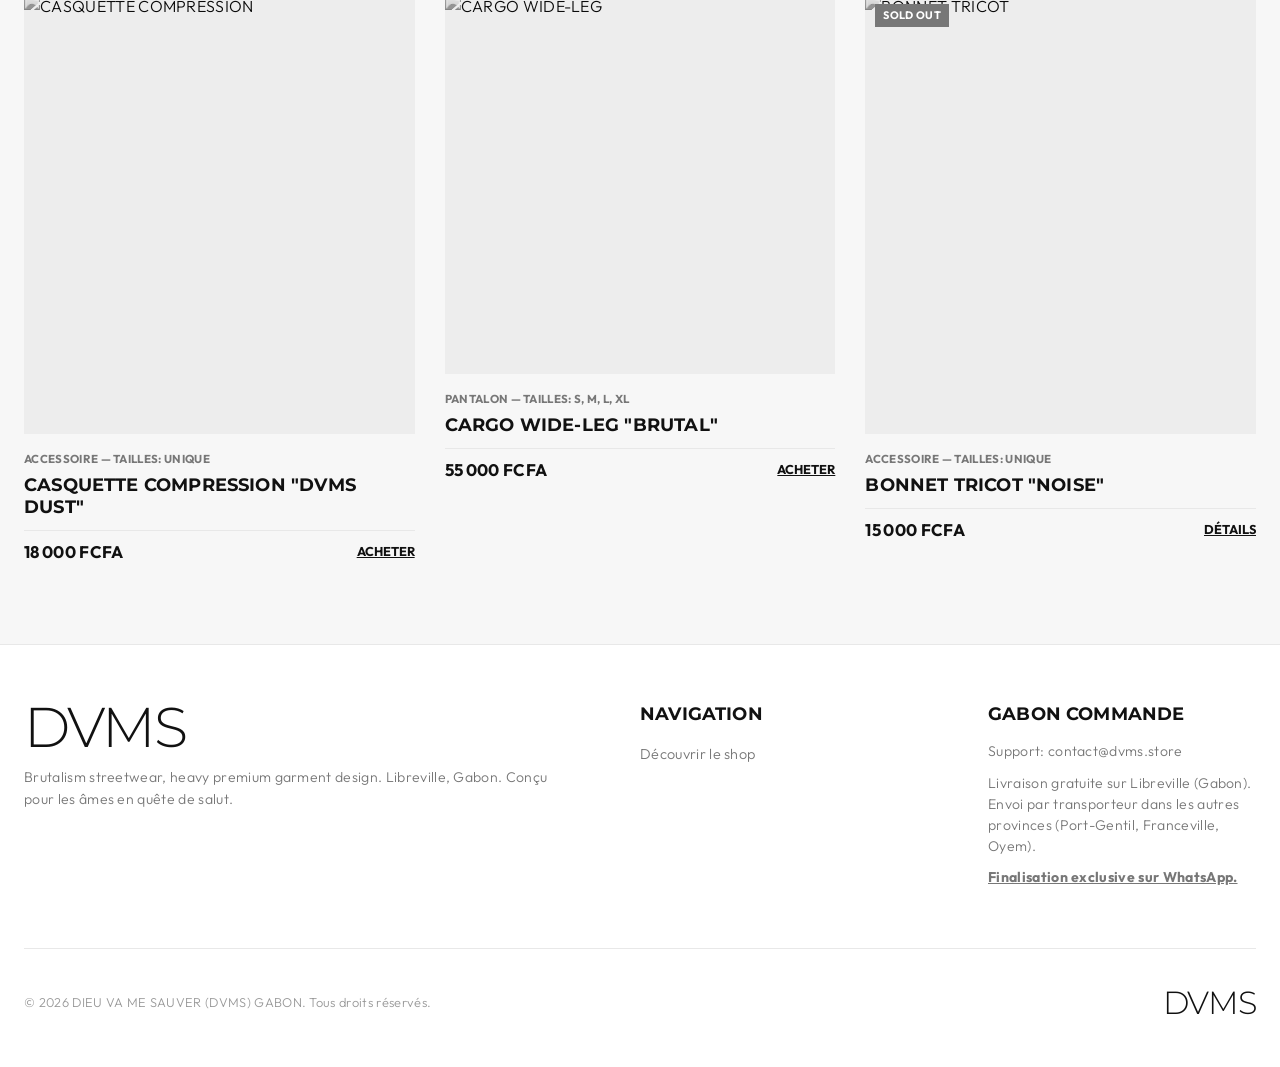
==== commit 17c3c674: "Production release - Complete demo alerts and banners cleanup" ====
--- a/index.html
+++ b/index.html
@@ -15,20 +15,6 @@
 </head>
 <body>
 
-    <!-- Demo Alert Banner (Only displayed if Supabase is unconfigured) -->
-    <div id="demo-banner" class="db-setup-alert" style="margin: 0; border: none; border-bottom: var(--border-light); padding: 12px 0; display: none;">
-        <div class="container" style="display: flex; flex-direction: row; justify-content: space-between; align-items: center; flex-wrap: wrap; gap: 10px;">
-            <div>
-                <span class="db-setup-title" style="font-size: 0.85rem; margin: 0; font-family: var(--font-technical); font-weight: bold;">
-                    [MODE DÉMO LOCAL]
-                </span>
-                <span style="font-family: var(--font-technical); font-size: 0.8rem; margin-left: 10px;">
-                    Le site fonctionne en stockage local. Configurez Supabase dans <code>config.js</code> pour activer le cloud.
-                </span>
-            </div>
-            <button onclick="document.getElementById('demo-banner').style.display='none';" class="action-btn" style="padding: 4px 8px; font-size: 0.7rem; border-width: 1px;">OK</button>
-        </div>
-    </div>
 
     <!-- Navigation Bar -->
     <nav class="navbar">
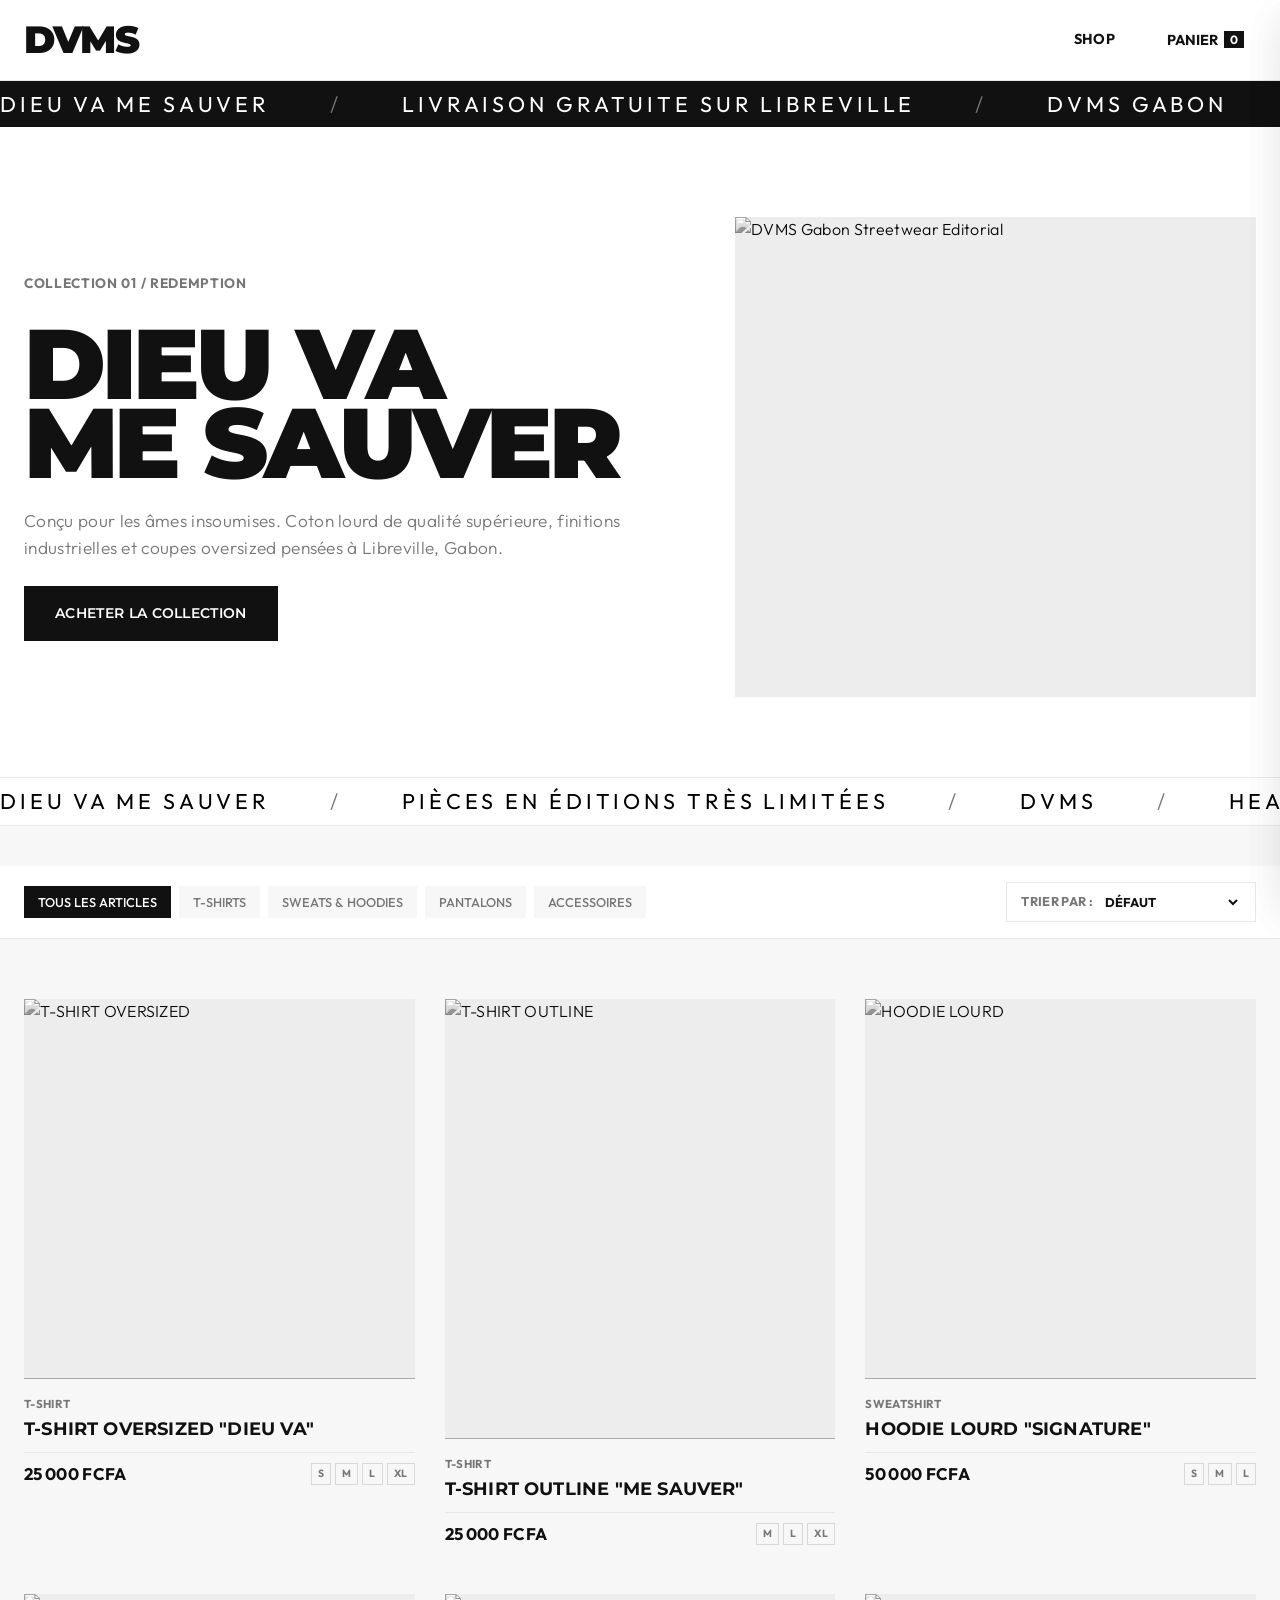
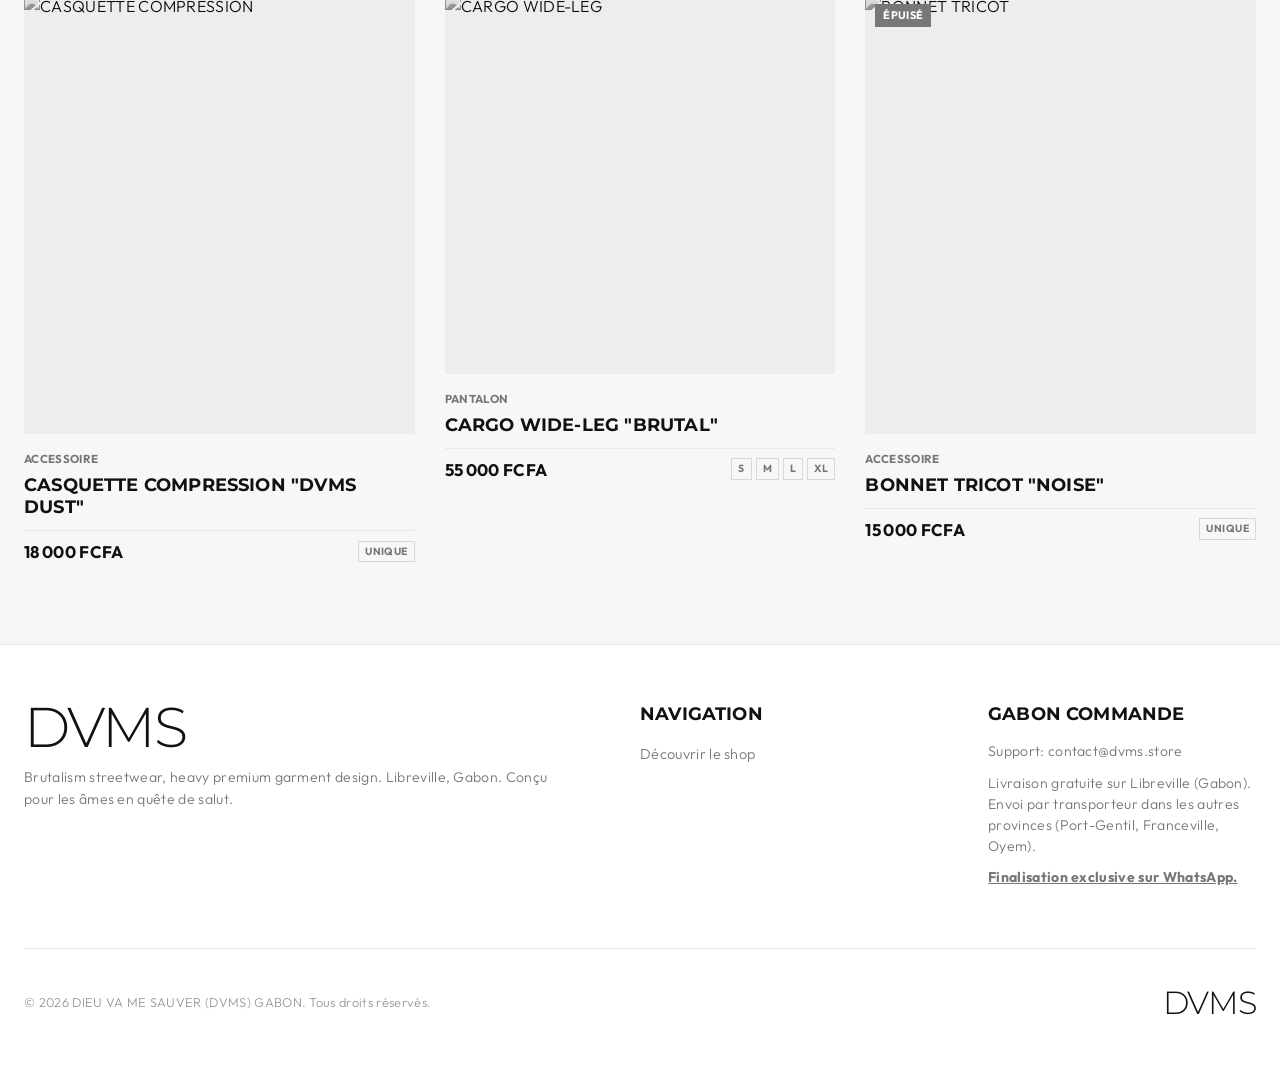
==== commit 86137c86: "feat(checkout): add customer delivery details form inside cart panel and auto-inject into WhatsApp m" ====
--- a/index.html
+++ b/index.html
@@ -150,6 +150,23 @@
             <div class="cart-items-list" id="cart-items">
                 <!-- Cart items injected dynamically -->
             </div>
+            
+            <!-- Customer Delivery Details Form -->
+            <div class="cart-checkout-form" id="cart-checkout-form" style="display: none; margin-top: 24px; border-top: var(--border-light); padding-top: 20px;">
+                <h4 style="font-family: var(--font-heading); font-size: 0.85rem; font-weight: 800; margin-bottom: 16px; letter-spacing: 0.05em; text-transform: uppercase;">COORDONNÉES DE LIVRAISON</h4>
+                <div class="form-group" style="margin-bottom: 12px; display: flex; flex-direction: column; gap: 6px;">
+                    <label for="cust-name" class="form-label" style="font-size: 0.72rem; font-weight: 700; text-transform: uppercase;">Votre Nom complet *</label>
+                    <input type="text" id="cust-name" class="form-input" placeholder="ex: Marc Mba" required style="padding: 10px; font-size: 0.9rem;">
+                </div>
+                <div class="form-group" style="margin-bottom: 12px; display: flex; flex-direction: column; gap: 6px;">
+                    <label for="cust-phone" class="form-label" style="font-size: 0.72rem; font-weight: 700; text-transform: uppercase;">Numéro de téléphone *</label>
+                    <input type="tel" id="cust-phone" class="form-input" placeholder="ex: 077 12 34 56" required style="padding: 10px; font-size: 0.9rem;">
+                </div>
+                <div class="form-group" style="margin-bottom: 0; display: flex; flex-direction: column; gap: 6px;">
+                    <label for="cust-address" class="form-label" style="font-size: 0.72rem; font-weight: 700; text-transform: uppercase;">Adresse de livraison complète *</label>
+                    <input type="text" id="cust-address" class="form-input" placeholder="ex: Nzeng Ayong (derrière le collège), Libreville" required style="padding: 10px; font-size: 0.9rem;">
+                </div>
+            </div>
         </div>
         <div class="panel-footer">
             <div class="cart-totals">
--- a/storefront.css
+++ b/storefront.css
@@ -367,25 +367,54 @@
 }
 
 .product-view-btn {
-    border: none;
-    background: none;
-    color: var(--text-color);
-    padding: 4px 0;
-    font-family: var(--font-technical);
-    font-size: 0.8rem;
-    font-weight: bold;
-    text-transform: uppercase;
-    cursor: pointer;
-    text-decoration: underline;
-    box-shadow: none !important;
-    transition: opacity var(--transition-speed);
-}
-
-.product-view-btn:hover {
-    opacity: 0.7;
-}
-
-/* ━━━ LATERAL BLUEPRINT SLIDERS (B5N LUXURY) ━━━ */
+    display: none; /* replaced by card-buy-bar hover reveal */
+}
+
+/* ━━━ HOVER REVEAL BUY BAR ━━━ */
+.card-buy-bar {
+    position: absolute;
+    bottom: 0;
+    left: 0;
+    right: 0;
+    background: var(--text-color);
+    color: var(--accent-light);
+    display: flex;
+    align-items: center;
+    justify-content: space-between;
+    padding: 12px 16px;
+    font-family: var(--font-technical);
+    font-size: 0.82rem;
+    font-weight: 700;
+    letter-spacing: 0.08em;
+    text-transform: uppercase;
+    transform: translateY(100%);
+    transition: transform 0.3s cubic-bezier(0.16, 1, 0.3, 1);
+    pointer-events: none;
+}
+
+.product-card:hover .card-buy-bar {
+    transform: translateY(0);
+}
+
+/* ━━━ SIZE PILLS ON CARD ━━━ */
+.size-pills-row {
+    display: flex;
+    flex-wrap: wrap;
+    gap: 4px;
+}
+
+.size-pill {
+    font-family: var(--font-technical);
+    font-size: 0.65rem;
+    font-weight: 700;
+    color: var(--text-muted);
+    border: 1px solid #d8d8d8;
+    padding: 2px 6px;
+    text-transform: uppercase;
+    letter-spacing: 0.04em;
+}
+
+/* ━━━ LATERAL SLIDE DRAWERS INFRASTRUCTURE ━━━ */
 .side-panel {
     position: fixed;
     top: 0;
@@ -407,159 +436,337 @@
 }
 
 .panel-header {
-    padding: 20px 24px;
+    padding: 16px 20px;
     border-bottom: var(--border-light);
     display: flex;
     justify-content: space-between;
     align-items: center;
     background-color: var(--card-bg);
+    flex-shrink: 0;
 }
 
 .panel-title {
     font-family: var(--font-heading);
     font-weight: 800;
-    font-size: 1.45rem;
+    font-size: 1.2rem;
     letter-spacing: -0.5px;
-}
-
-.panel-body {
-    padding: 24px;
+    text-transform: uppercase;
+}
+
+/* Detail panel body: no padding — hero image must be edge-to-edge */
+#detail-panel .panel-body {
+    padding: 0;
     overflow-y: auto;
     flex-grow: 1;
     display: flex;
     flex-direction: column;
-    gap: 24px;
+    gap: 0;
+    padding-bottom: 24px;
+}
+
+/* Cart panel body keeps standard padding */
+#cart-panel .panel-body {
+    padding: 20px;
+    overflow-y: auto;
+    flex-grow: 1;
+    display: flex;
+    flex-direction: column;
+    gap: 20px;
 }
 
 .panel-footer {
-    padding: 24px;
+    padding: 16px 20px;
     border-top: var(--border-light);
     background-color: var(--card-bg);
     display: flex;
     flex-direction: column;
     gap: 14px;
-}
-
-/* DETAILS DRAWER SPECIFICS */
-.detail-image-wrapper {
+    flex-shrink: 0;
+}
+
+/* ━━━ DETAIL PANEL — HERO IMAGE (FULL BLEED) ━━━ */
+.detail-hero-image {
     width: 100%;
-    height: 280px;
+    height: 52vw;
+    min-height: 260px;
+    max-height: 380px;
+    position: relative;
     overflow: hidden;
-    position: relative;
-    background-color: #f2f2f2;
-    border: none !important;
-    box-shadow: none !important;
-}
-
-.detail-image {
+    background: #e8e8e8;
+    flex-shrink: 0;
+}
+
+.detail-hero-img {
     width: 100%;
     height: 100%;
     object-fit: cover;
-    filter: grayscale(100%) contrast(105%);
-}
-
-.detail-meta {
+    display: block;
+}
+
+.detail-sold-overlay {
+    position: absolute;
+    inset: 0;
+    background: rgba(0,0,0,0.45);
+    display: flex;
+    align-items: center;
+    justify-content: center;
+}
+
+.detail-sold-overlay span {
+    font-family: var(--font-heading);
+    font-size: 2rem;
+    font-weight: 800;
+    color: #ffffff;
+    letter-spacing: 0.1em;
+    text-transform: uppercase;
+}
+
+/* ━━━ DETAIL PANEL — SCROLLABLE CONTENT ━━━ */
+.detail-content-block {
+    padding: 20px 20px 0 20px;
+    display: flex;
+    flex-direction: column;
+    gap: 14px;
+}
+
+.detail-header-row {
     display: flex;
     justify-content: space-between;
     align-items: center;
+}
+
+.detail-cat-chip {
+    font-family: var(--font-technical);
+    font-size: 0.72rem;
+    font-weight: 700;
+    text-transform: uppercase;
+    letter-spacing: 0.1em;
+    color: var(--text-muted);
+    border: 1px solid #d8d8d8;
+    padding: 3px 10px;
+}
+
+.detail-price-tag {
+    font-family: var(--font-heading);
+    font-size: 1.5rem;
+    font-weight: 800;
+    color: var(--text-color);
+    letter-spacing: -0.5px;
+}
+
+.detail-product-title {
+    font-family: var(--font-heading);
+    font-size: 1.6rem;
+    font-weight: 800;
+    line-height: 1.1;
+    letter-spacing: -0.5px;
+    color: var(--text-color);
+    margin: 0;
+    text-transform: uppercase;
+}
+
+.detail-description {
+    font-family: var(--font-body);
+    font-size: 0.9rem;
+    color: #555555;
+    line-height: 1.65;
+    margin: 0;
+    padding-bottom: 4px;
     border-bottom: var(--border-light);
-    padding-bottom: 12px;
-}
-
-.detail-category {
-    font-family: var(--font-technical);
-    text-transform: uppercase;
-    font-weight: bold;
-    color: var(--text-muted);
-    font-size: 0.8rem;
-}
-
-.detail-price {
-    font-family: var(--font-technical);
-    font-size: 1.35rem;
-    font-weight: bold;
-    color: var(--text-color);
-}
-
-.detail-description {
-    font-size: 0.95rem;
-    color: #444444;
-    line-height: 1.6;
+}
+
+/* ━━━ SELECTORS (SIZE & COLOR) ━━━ */
+.selector-block {
+    display: flex;
+    flex-direction: column;
+    gap: 10px;
+}
+
+.selector-header {
+    display: flex;
+    justify-content: space-between;
+    align-items: center;
+}
+
+.selector-label {
+    font-family: var(--font-technical);
+    font-size: 0.72rem;
+    font-weight: 700;
+    letter-spacing: 0.1em;
+    text-transform: uppercase;
+    color: var(--text-muted);
+}
+
+.selector-value {
+    font-family: var(--font-technical);
+    font-size: 0.78rem;
+    font-weight: 700;
+    color: var(--text-color);
+    text-transform: uppercase;
+}
+
+.selector-row {
+    display: flex;
+    flex-wrap: wrap;
+    gap: 8px;
+}
+
+.auto-color-row {
+    display: flex;
+    align-items: center;
+    gap: 12px;
+    padding: 10px 0;
+    border-bottom: var(--border-light);
+}
+
+.auto-color-value {
     font-family: var(--font-body);
-}
-
-.size-selector-label {
-    font-family: var(--font-heading);
+    font-size: 0.9rem;
+    color: var(--text-color);
+    font-weight: 500;
+}
+
+/* Unified variant chip (size & color both use this) */
+.variant-chip {
+    border: 1px solid #d4d4d4;
+    background: var(--card-bg);
+    color: var(--text-color);
+    font-family: var(--font-technical);
+    font-size: 0.82rem;
     font-weight: 600;
-    text-transform: uppercase;
-    font-size: 0.8rem;
-    letter-spacing: 0.05em;
-    margin-bottom: 8px;
-    color: var(--text-muted);
-}
-
-.size-grid {
-    display: flex;
-    gap: 8px;
-    flex-wrap: wrap;
-}
-
-.color-btn {
-    border: var(--border-light);
-    background-color: var(--card-bg);
-    padding: 8px 16px;
-    font-family: var(--font-body);
-    font-weight: 400;
-    font-size: 0.85rem;
+    padding: 9px 16px;
     cursor: pointer;
-    transition: all var(--transition-speed);
-}
-
-.color-btn:hover {
-    background-color: #fafafa;
+    text-transform: uppercase;
+    letter-spacing: 0.04em;
+    transition: all 0.2s ease;
+    min-width: 44px;
+    text-align: center;
+}
+
+.variant-chip:hover:not(:disabled) {
     border-color: var(--text-color);
-}
-
-.color-btn.active {
-    background-color: var(--text-color);
+    background: #f5f5f5;
+}
+
+.variant-chip.active {
+    background: var(--text-color);
     color: var(--accent-light);
     border-color: var(--text-color);
-    box-shadow: none !important;
-    transform: none !important;
-}
-
-.size-btn {
-    border: var(--border-light);
-    background-color: var(--card-bg);
-    width: 44px;
-    height: 44px;
-    display: flex;
-    align-items: center;
-    justify-content: center;
-    font-family: var(--font-technical);
-    font-weight: bold;
-    font-size: 0.95rem;
-    cursor: pointer;
-    transition: all var(--transition-speed);
-}
-
-.size-btn:hover {
-    background-color: #fafafa;
-    border-color: var(--text-color);
-}
-
-.size-btn.active {
-    background-color: var(--text-color);
-    color: var(--accent-light);
-    border-color: var(--text-color);
-    box-shadow: none !important;
-    transform: none !important;
-}
-
-.size-btn:disabled {
-    opacity: 0.2;
+}
+
+.variant-chip:disabled {
+    opacity: 0.25;
     cursor: not-allowed;
     text-decoration: line-through;
+}
+
+/* Shake animation for missed selection */
+@keyframes selectorShake {
+    0%, 100% { transform: translateX(0); }
+    20% { transform: translateX(-5px); }
+    40% { transform: translateX(5px); }
+    60% { transform: translateX(-4px); }
+    80% { transform: translateX(4px); }
+}
+
+.selector-shake {
+    animation: selectorShake 0.5s ease;
+}
+
+/* ━━━ DETAIL FOOTER — QTY + CTA ━━━ */
+.detail-footer-inner {
+    display: flex;
+    align-items: center;
+    gap: 12px;
+}
+
+.qty-stepper {
+    display: flex;
+    align-items: center;
+    border: 1px solid #d4d4d4;
+    height: 50px;
+    flex-shrink: 0;
+}
+
+.qty-step-btn {
+    width: 40px;
+    height: 100%;
+    background: none;
+    border: none;
+    font-family: var(--font-technical);
+    font-size: 1.1rem;
+    font-weight: 700;
+    cursor: pointer;
+    color: var(--text-color);
+    display: flex;
+    align-items: center;
+    justify-content: center;
+    transition: background 0.15s;
+}
+
+.qty-step-btn:hover {
+    background: #f0f0f0;
+}
+
+.qty-step-val {
+    font-family: var(--font-technical);
+    font-size: 0.95rem;
+    font-weight: 700;
+    min-width: 28px;
+    text-align: center;
+    color: var(--text-color);
+}
+
+.detail-cta-btn {
+    flex: 1;
+    height: 50px;
+    background: var(--text-color);
+    color: var(--accent-light);
+    border: none;
+    font-family: var(--font-technical);
+    font-size: 0.85rem;
+    font-weight: 700;
+    letter-spacing: 0.1em;
+    text-transform: uppercase;
+    cursor: pointer;
+    transition: opacity 0.2s;
+}
+
+.detail-cta-btn:hover:not(:disabled) {
+    opacity: 0.85;
+}
+
+.detail-cta-btn:disabled {
+    background: #aaaaaa;
+    cursor: not-allowed;
+}
+
+/* ━━━ TOAST NOTIFICATION ━━━ */
+.dvms-toast {
+    position: fixed;
+    bottom: 90px;
+    left: 50%;
+    transform: translateX(-50%) translateY(20px);
+    background: #111111;
+    color: #ffffff;
+    font-family: var(--font-technical);
+    font-size: 0.82rem;
+    font-weight: 600;
+    letter-spacing: 0.05em;
+    padding: 12px 22px;
+    z-index: 9999;
+    pointer-events: none;
+    opacity: 0;
+    transition: opacity 0.3s ease, transform 0.3s ease;
+    white-space: nowrap;
+    max-width: 90vw;
+    text-align: center;
+    text-transform: uppercase;
+}
+
+.dvms-toast--visible {
+    opacity: 1;
+    transform: translateX(-50%) translateY(0);
 }
 
 /* ━━━ SHOPPING CART DRAWERS SPECIFICS ━━━ */
@@ -861,8 +1068,9 @@
         border-left: var(--border-light) !important;
     }
     
-    .detail-image-wrapper {
-        height: 320px;
+    .detail-hero-image {
+        min-height: 320px;
+        max-height: 440px;
     }
     
     /* Progressive overrides for product cards at tablet width */
